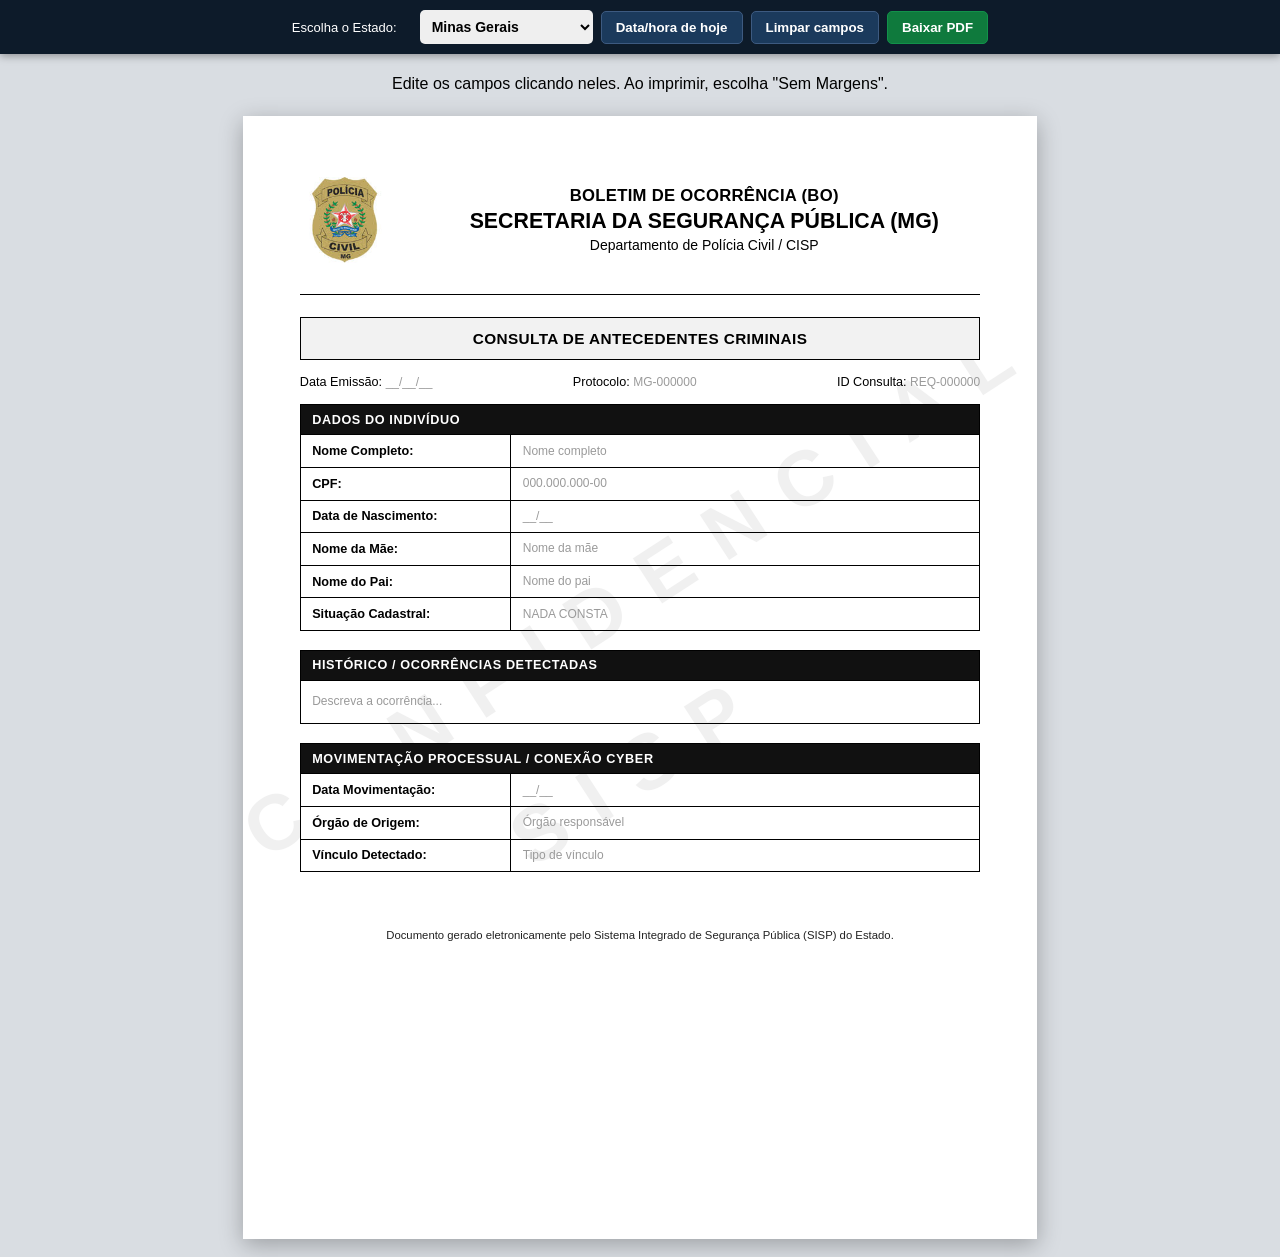
==== index.html @ 64be384a "Add new bo_estados.html file for generating BO reports" ====
<!DOCTYPE html>
<html lang="pt-BR">
<head>
<meta charset="UTF-8">
<meta name="viewport" content="width=device-width, initial-scale=1.0">
<title>Gerador de BO - Todos os Estados</title>
<style>
  /* --- ESTILOS GERAIS DA INTERFACE --- */
  * { box-sizing: border-box; }
  :root{
    --ink:#000; --line:#000; --bar:#f2f2f2;
    --mono:"Courier New", Courier, monospace;
    --sans:Arial, Helvetica, sans-serif;
  }
  body { margin:0; background:#d9dde2; font-family:var(--sans); color:var(--ink); }

  .toolbar{
    position:sticky; top:0; z-index:50;
    display:flex; flex-wrap:wrap; gap:8px; align-items:center; justify-content: center;
    padding:10px 16px; background:#0d1b2a; color:#fff; font-size:13px;
    box-shadow:0 2px 8px rgba(0,0,0,.35);
  }
  .toolbar button { cursor:pointer; border:1px solid #3d5a80; border-radius:5px; background:#1b3a5c; color:#fff; padding:8px 14px; font-weight:bold; }
  .toolbar button:hover { background:#2b5c8f; }
  .toolbar button.primario { background:#0f7a3d; border-color:#12914a; }
  
  /* SELETOR DE ESTADO */
  select#selEstado {
    padding: 8px; font-size: 14px; border-radius: 5px; border: none; font-weight: bold;
  }

  /* --- ESTILOS DA FOLHA A4 --- */
  .folha {
    position:relative; width:210mm; min-height:297mm; margin:18px auto;
    background:#fff; padding:14mm 15mm 12mm; display:flex; flex-direction:column;
    box-shadow:0 6px 22px rgba(0,0,0,.28); overflow:hidden;
  }
  .marca { position:absolute; inset:0; pointer-events:none; z-index:0;
    display:flex; flex-direction:column; justify-content:center; align-items:center;
    gap:90px; overflow:hidden; }
  .marca span { font-family:var(--sans); font-weight:bold; font-size:78px; letter-spacing:28px;
    color:#000; opacity:.055; transform:rotate(-33deg); white-space:nowrap; }

  .conteudo { position:relative; z-index:1; }

  /* CABEÇALHO DINÂMICO */
  .cabecalho { display:flex; align-items:center; gap:10mm; padding-bottom:6mm; }
  .brasao-area { flex:0 0 24mm; text-align: center; }
  .brasao-area img { width:24mm; height:27mm; object-fit:contain; display:block; margin: 0 auto;}

  .titulos { flex:1; text-align:center; line-height:1.35; }
  .titulos .l1 { font-size:12.5pt; font-weight:bold; letter-spacing:.3px; }
  .titulos .l2 { font-size:16pt; font-weight:bold; text-transform: uppercase; }
  .titulos .l3 { font-size:10.5pt; }

  hr.regua { border:0; border-top:1.6px solid #000; margin:0 0 6mm; }

  /* BLOCOS DO DOCUMENTO */
  .faixa-topo { border:1.4px solid #000; background:var(--bar); text-align:center; font-weight:bold; font-size:11.5pt; padding:3mm 4mm; letter-spacing:.4px; margin-bottom:4mm; }
  .meta { display:flex; justify-content:space-between; gap:6mm; font-size:9.5pt; margin-bottom:4mm; }
  .secao { background:#111; color:#fff; font-weight:bold; font-size:9.5pt; letter-spacing:.6px; padding:2mm 3mm; margin:0; border:1.2px solid #000; border-bottom:0; text-transform:uppercase; }
  
  table.grade { width:100%; border-collapse:collapse; margin:0 0 5mm; table-layout:fixed; }
  table.grade td { border:1.2px solid #000; padding:2.2mm 3mm; font-size:9.5pt; vertical-align:middle; }
  td.rotulo { width:31%; font-weight:bold; background:#fff; }
  td.valor { font-family:var(--mono); font-weight:bold; font-size:9.5pt; text-transform:uppercase; letter-spacing:.3px; }
  td.valor.vermelho { color:#c00000; }
  td.valor .idade { font-family:var(--sans); font-size:9pt; font-weight:bold; }

  .caixa-historico { border:1.2px solid #000; padding:3mm; font-family:var(--mono); font-size:9.5pt; line-height:1.55; text-transform:uppercase; letter-spacing:.2px; min-height:38mm; margin-bottom:5mm; text-align:justify; }

  /* CAMPOS EDITÁVEIS */
  .campo { outline:none; min-height:1.15em; cursor:text; }
  .campo:focus { background:#fffbe6; box-shadow:inset 0 -1px 0 #f0c000; }
  .campo:empty::before { content:attr(data-ph); color:#9a9a9a; font-family:var(--sans); font-weight:normal; text-transform:none; letter-spacing:0; font-size:9pt; }
  .rodape { margin-top:auto; padding-top:10mm; text-align:center; font-size:8.5pt; color:#222; }

  /* IMPRESSÃO */
  @page { size:A4; margin:0; }
  @media print {
    body { background:#fff; }
    .toolbar, .dica { display:none !important; }
    .folha { margin:0; box-shadow:none; width:210mm; min-height:297mm; page-break-after:always; }
    .campo:empty::before { content:""; }
    .campo:focus { background:transparent; box-shadow:none; }
  }
</style>
</head>
<body>

<div class="toolbar">
  <span style="margin-right:15px;">Escolha o Estado:</span>
  <select id="selEstado" onchange="mudarEstado()">
    <option value="MG">Minas Gerais</option>
    <option value="SP">São Paulo</option>
    <option value="RJ">Rio de Janeiro</option>
    <option value="RS">Rio Grande do Sul</option>
    <option value="PR">Paraná</option>
    <option value="BA">Bahia</option>
    <option value="SC">Santa Catarina</option>
    <option value="GO">Goiás</option>
    <option value="PE">Pernambuco</option>
    <option value="CE">Ceará</option>
    <option value="PA">Pará</option>
    <option value="AM">Amazonas</option>
    <option value="MT">Mato Grosso</option>
    <option value="MA">Maranhão</option>
    <option value="ES">Espírito Santo</option>
    <option value="PB">Paraíba</option>
    <option value="RN">Rio Grande do Norte</option>
    <option value="AL">Alagoas</option>
    <option value="PI">Piauí</option>
    <option value="DF">Distrito Federal</option>
    <option value="TO">Tocantins</option>
    <option value="RO">Rondônia</option>
    <option value="AC">Acre</option>
    <option value="AP">Amapá</option>
    <option value="RR">Roraima</option>
    <option value="SE">Sergipe</option>
    <option value="MS">Mato Grosso do Sul</option>
  </select>

  <button type="button" id="btnHoje">Data/hora de hoje</button>
  <button type="button" id="btnLimpar">Limpar campos</button>
  <button type="button" class="primario" onclick="window.print()">Baixar PDF</button>
</div>
<p class="dica" style="text-align:center; padding: 5px;">Edite os campos clicando neles. Ao imprimir, escolha "Sem Margens".</p>

<div class="folha" id="folha">
  <div class="marca"><span>CONFIDENCIAL</span><span>SISP</span></div>

  <div class="conteudo">
    <div class="cabecalho">
      <div class="brasao-area">
        <!-- O JS vai trocar essa imagem -->
        <img id="imgBrasao" src="" alt="Brasão">
      </div>

      <div class="titulos">
        <div class="l1">BOLETIM DE OCORRÊNCIA (BO)</div>
        <div class="l2" id="txtSecretaria">SECRETARIA DA SEGURANÇA PÚBLICA (MG)</div>
        <div class="l3">Departamento de Polícia Civil / CISP</div>
      </div>
    </div>

    <hr class="regua">

    <div class="faixa-topo">CONSULTA DE ANTECEDENTES CRIMINAIS</div>

    <div class="meta">
      <span>Data Emissão: <span class="campo" contenteditable="true" data-ph="__/__/__" id="dataEmissao"></span></span>
      <span>Protocolo: <span class="campo" contenteditable="true" data-ph="MG-000000"></span></span>
      <span>ID Consulta: <span class="campo" contenteditable="true" data-ph="REQ-000000"></span></span>
    </div>

    <div class="secao">Dados do Indivíduo</div>
    <table class="grade">
      <tr>
        <td class="rotulo">Nome Completo:</td>
        <td class="valor campo" contenteditable="true" data-ph="Nome completo"></td>
      </tr>
      <tr>
        <td class="rotulo">CPF:</td>
        <td class="valor campo" contenteditable="true" data-ph="000.000.000-00"></td>
      </tr>
      <tr>
        <td class="rotulo">Data de Nascimento:</td>
        <td class="valor campo" contenteditable="true" data-ph="__/__" id="nascimento"></td>
      </tr>
      <tr>
        <td class="rotulo">Nome da Mãe:</td>
        <td class="valor campo" contenteditable="true" data-ph="Nome da mãe"></td>
      </tr>
      <tr>
        <td class="rotulo">Nome do Pai:</td>
        <td class="valor campo" contenteditable="true" data-ph="Nome do pai"></td>
      </tr>
      <tr>
        <td class="rotulo">Situação Cadastral:</td>
        <td class="valor vermelho campo" contenteditable="true" data-ph="NADA CONSTA"></td>
      </tr>
    </table>

    <div class="secao">Histórico / Ocorrências Detectadas</div>
    <div class="caixa-historico campo" contenteditable="true" data-ph="Descreva a ocorrência..."></div>

    <div class="secao">Movimentação Processual / Conexão Cyber</div>
    <table class="grade">
      <tr>
        <td class="rotulo">Data Movimentação:</td>
        <td class="valor campo" contenteditable="true" data-ph="__/__"></td>
      </tr>
      <tr>
        <td class="rotulo">Órgão de Origem:</td>
        <td class="valor campo" contenteditable="true" data-ph="Órgão responsável"></td>
      </tr>
      <tr>
        <td class="rotulo">Vínculo Detectado:</td>
        <td class="valor campo" contenteditable="true" data-ph="Tipo de vínculo"></td>
      </tr>
    </table>

    <div class="rodape">
      Documento gerado eletronicamente pelo Sistema Integrado de Segurança Pública (SISP) do Estado.
    </div>
  </div>
</div>

<script>
  // BANCO DE DADOS DOS ESTADOS
  const estados = {
    "AC": { nome: "Acre", url: "assets/acre.jpg" },
    "AL": { nome: "Alagoas", url: "assets/al.jpg" },
    "AM": { nome: "Amazonas", url: "assets/amazonas.jpg" },
    "AP": { nome: "Amapá", url: "assets/amapa.jpg" },
    "BA": { nome: "Bahia", url: "assets/bahia.jpg" },
    "CE": { nome: "Ceará", url: "assets/ceara.jpg" },
    "DF": { nome: "Distrito Federal", url: "assets/df.png" },
    "ES": { nome: "Espírito Santo", url: "assets/es.jpg" },
    "GO": { nome: "Goiás", url: "assets/go.png" },
    "MA": { nome: "Maranhão", url: "assets/ma.jpg" },
    "MG": { nome: "Minas Gerais", url: "assets/brasao.jpg" },
    "MS": { nome: "Mato Grosso do Sul", url: "assets/ms.jpg" },
    "MT": { nome: "Mato Grosso", url: "assets/mt.jpg" },
    "PA": { nome: "Pará", url: "assets/pa.jpg" },
    "PB": { nome: "Paraíba", url: "assets/pb.jpg" },
    "PE": { nome: "Pernambuco", url: "assets/pe.jpg" },
    "PI": { nome: "Piauí", url: "assets/pi.png" },
    "PR": { nome: "Paraná", url: "assets/pr.jpg" },
    "RJ": { nome: "Rio de Janeiro", url: "assets/rj.jpg" },
    "RN": { nome: "Rio Grande do Norte", url: "assets/rn.jpg" },
    "RO": { nome: "Rondônia", url: "assets/ro.jpg" },
    "RR": { nome: "Roraima", url: "assets/rr.jpg" },
    "RS": { nome: "Rio Grande do Sul", url: "assets/rs.jpg" },
    "SC": { nome: "Santa Catarina", url: "assets/sc.jpg" },
    "SE": { nome: "Sergipe", url: "assets/se.jpg" },
    "SP": { nome: "São Paulo", url: "assets/sp.png" },
    "TO": { nome: "Tocantins", url: "assets/to.jpg" }
  };

  function mudarEstado() {
    const sigla = document.getElementById('selEstado').value;
    const dados = estados[sigla];
    
    if(dados) {
      document.getElementById('imgBrasao').src = dados.url;
      document.getElementById('txtSecretaria').innerText = `SECRETARIA DA SEGURANÇA PÚBLICA (${sigla})`;
    }
  }

  // Inicializa com MG
  mudarEstado();

  // Lógica de Data/Hora e Idade (igual ao original)
  const nasc = document.getElementById('nascimento');
  nasc.addEventListener('input', () => {
    const txt = nasc.innerText.trim();
    const m = txt.match(/^(\d{2})\/(\d{2})\/(\d{4})/);
    nasc.innerHTML = txt.replace(/<br>/g, '');
    if (!m) return;
    const d = +m[1], mes = +m[2], a = +m[3];
    const hoje = new Date();
    let idade = hoje.getFullYear() - a;
    if (hoje.getMonth() + 1 < mes || (hoje.getMonth() + 1 === mes && hoje.getDate() < d)) idade--;
    if (idade >= 0 && idade < 130) {
      const base = txt.slice(0, 10);
      nasc.innerHTML = base + ' &nbsp;<span class="idade">(' + idade + ' ANOS)</span>';
      const r = document.createRange(); r.selectNodeContents(nasc); r.collapse(false);
      const s = window.getSelection(); s.removeAllRanges(); s.addRange(r);
    }
  });

  document.getElementById('btnHoje').addEventListener('click', () => {
    const n = new Date();
    const p = v => String(v).padStart(2, '0');
    document.getElementById('dataEmissao').textContent =
      `${p(n.getDate())}/${p(n.getMonth() + 1)}/${n.getFullYear()} às ${p(n.getHours())}:${p(n.getMinutes())}`;
  });

  document.getElementById('btnLimpar').addEventListener('click', () => {
    if (!confirm('Apagar todos os campos preenchidos?')) return;
    document.querySelectorAll('.campo').forEach(c => c.innerHTML = '');
  });
</script>
</body>
</html>
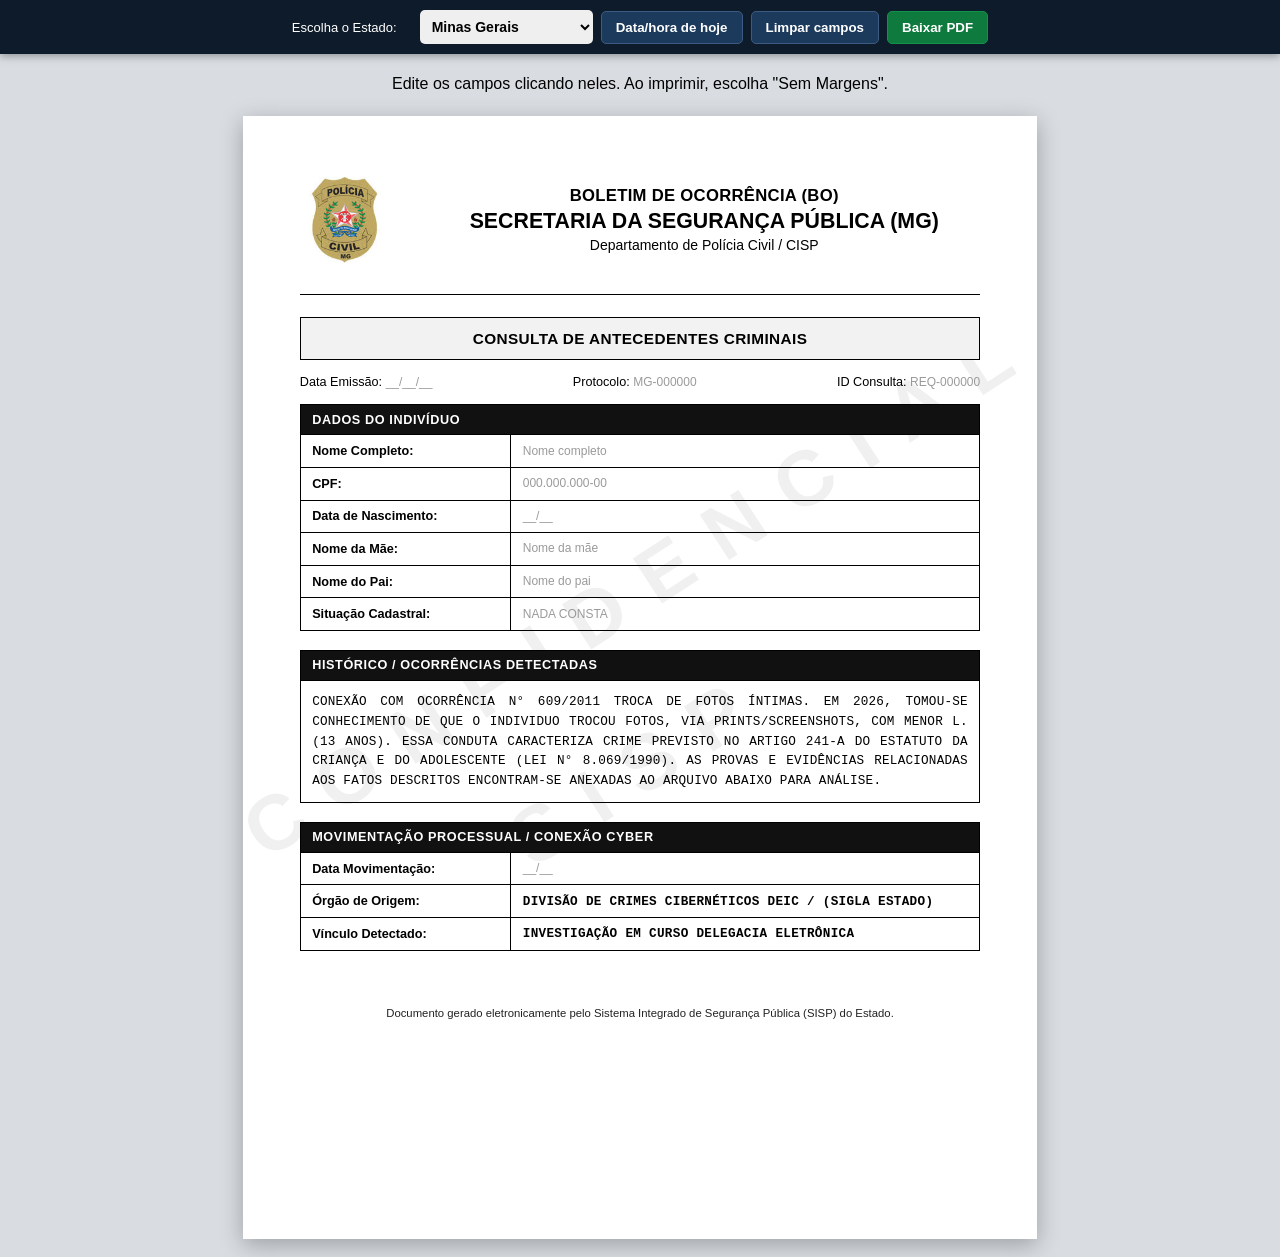
==== commit c6c7ead2: "Refactor HTML structure and CSS styles for BO report generation" ====
--- a/index.html
+++ b/index.html
@@ -1,286 +1,523 @@
 <!DOCTYPE html>
 <html lang="pt-BR">
+
 <head>
-<meta charset="UTF-8">
-<meta name="viewport" content="width=device-width, initial-scale=1.0">
-<title>Gerador de BO - Todos os Estados</title>
-<style>
-  /* --- ESTILOS GERAIS DA INTERFACE --- */
-  * { box-sizing: border-box; }
-  :root{
-    --ink:#000; --line:#000; --bar:#f2f2f2;
-    --mono:"Courier New", Courier, monospace;
-    --sans:Arial, Helvetica, sans-serif;
-  }
-  body { margin:0; background:#d9dde2; font-family:var(--sans); color:var(--ink); }
-
-  .toolbar{
-    position:sticky; top:0; z-index:50;
-    display:flex; flex-wrap:wrap; gap:8px; align-items:center; justify-content: center;
-    padding:10px 16px; background:#0d1b2a; color:#fff; font-size:13px;
-    box-shadow:0 2px 8px rgba(0,0,0,.35);
-  }
-  .toolbar button { cursor:pointer; border:1px solid #3d5a80; border-radius:5px; background:#1b3a5c; color:#fff; padding:8px 14px; font-weight:bold; }
-  .toolbar button:hover { background:#2b5c8f; }
-  .toolbar button.primario { background:#0f7a3d; border-color:#12914a; }
-  
-  /* SELETOR DE ESTADO */
-  select#selEstado {
-    padding: 8px; font-size: 14px; border-radius: 5px; border: none; font-weight: bold;
-  }
-
-  /* --- ESTILOS DA FOLHA A4 --- */
-  .folha {
-    position:relative; width:210mm; min-height:297mm; margin:18px auto;
-    background:#fff; padding:14mm 15mm 12mm; display:flex; flex-direction:column;
-    box-shadow:0 6px 22px rgba(0,0,0,.28); overflow:hidden;
-  }
-  .marca { position:absolute; inset:0; pointer-events:none; z-index:0;
-    display:flex; flex-direction:column; justify-content:center; align-items:center;
-    gap:90px; overflow:hidden; }
-  .marca span { font-family:var(--sans); font-weight:bold; font-size:78px; letter-spacing:28px;
-    color:#000; opacity:.055; transform:rotate(-33deg); white-space:nowrap; }
-
-  .conteudo { position:relative; z-index:1; }
-
-  /* CABEÇALHO DINÂMICO */
-  .cabecalho { display:flex; align-items:center; gap:10mm; padding-bottom:6mm; }
-  .brasao-area { flex:0 0 24mm; text-align: center; }
-  .brasao-area img { width:24mm; height:27mm; object-fit:contain; display:block; margin: 0 auto;}
-
-  .titulos { flex:1; text-align:center; line-height:1.35; }
-  .titulos .l1 { font-size:12.5pt; font-weight:bold; letter-spacing:.3px; }
-  .titulos .l2 { font-size:16pt; font-weight:bold; text-transform: uppercase; }
-  .titulos .l3 { font-size:10.5pt; }
-
-  hr.regua { border:0; border-top:1.6px solid #000; margin:0 0 6mm; }
-
-  /* BLOCOS DO DOCUMENTO */
-  .faixa-topo { border:1.4px solid #000; background:var(--bar); text-align:center; font-weight:bold; font-size:11.5pt; padding:3mm 4mm; letter-spacing:.4px; margin-bottom:4mm; }
-  .meta { display:flex; justify-content:space-between; gap:6mm; font-size:9.5pt; margin-bottom:4mm; }
-  .secao { background:#111; color:#fff; font-weight:bold; font-size:9.5pt; letter-spacing:.6px; padding:2mm 3mm; margin:0; border:1.2px solid #000; border-bottom:0; text-transform:uppercase; }
-  
-  table.grade { width:100%; border-collapse:collapse; margin:0 0 5mm; table-layout:fixed; }
-  table.grade td { border:1.2px solid #000; padding:2.2mm 3mm; font-size:9.5pt; vertical-align:middle; }
-  td.rotulo { width:31%; font-weight:bold; background:#fff; }
-  td.valor { font-family:var(--mono); font-weight:bold; font-size:9.5pt; text-transform:uppercase; letter-spacing:.3px; }
-  td.valor.vermelho { color:#c00000; }
-  td.valor .idade { font-family:var(--sans); font-size:9pt; font-weight:bold; }
-
-  .caixa-historico { border:1.2px solid #000; padding:3mm; font-family:var(--mono); font-size:9.5pt; line-height:1.55; text-transform:uppercase; letter-spacing:.2px; min-height:38mm; margin-bottom:5mm; text-align:justify; }
-
-  /* CAMPOS EDITÁVEIS */
-  .campo { outline:none; min-height:1.15em; cursor:text; }
-  .campo:focus { background:#fffbe6; box-shadow:inset 0 -1px 0 #f0c000; }
-  .campo:empty::before { content:attr(data-ph); color:#9a9a9a; font-family:var(--sans); font-weight:normal; text-transform:none; letter-spacing:0; font-size:9pt; }
-  .rodape { margin-top:auto; padding-top:10mm; text-align:center; font-size:8.5pt; color:#222; }
-
-  /* IMPRESSÃO */
-  @page { size:A4; margin:0; }
-  @media print {
-    body { background:#fff; }
-    .toolbar, .dica { display:none !important; }
-    .folha { margin:0; box-shadow:none; width:210mm; min-height:297mm; page-break-after:always; }
-    .campo:empty::before { content:""; }
-    .campo:focus { background:transparent; box-shadow:none; }
-  }
-</style>
+  <meta charset="UTF-8">
+  <meta name="viewport" content="width=device-width, initial-scale=1.0">
+  <title>Gerador de BO - Todos os Estados</title>
+  <style>
+    /* --- ESTILOS GERAIS DA INTERFACE --- */
+    * {
+      box-sizing: border-box;
+    }
+
+    :root {
+      --ink: #000;
+      --line: #000;
+      --bar: #f2f2f2;
+      --mono: "Courier New", Courier, monospace;
+      --sans: Arial, Helvetica, sans-serif;
+    }
+
+    body {
+      margin: 0;
+      background: #d9dde2;
+      font-family: var(--sans);
+      color: var(--ink);
+    }
+
+    .toolbar {
+      position: sticky;
+      top: 0;
+      z-index: 50;
+      display: flex;
+      flex-wrap: wrap;
+      gap: 8px;
+      align-items: center;
+      justify-content: center;
+      padding: 10px 16px;
+      background: #0d1b2a;
+      color: #fff;
+      font-size: 13px;
+      box-shadow: 0 2px 8px rgba(0, 0, 0, .35);
+    }
+
+    .toolbar button {
+      cursor: pointer;
+      border: 1px solid #3d5a80;
+      border-radius: 5px;
+      background: #1b3a5c;
+      color: #fff;
+      padding: 8px 14px;
+      font-weight: bold;
+    }
+
+    .toolbar button:hover {
+      background: #2b5c8f;
+    }
+
+    .toolbar button.primario {
+      background: #0f7a3d;
+      border-color: #12914a;
+    }
+
+    /* SELETOR DE ESTADO */
+    select#selEstado {
+      padding: 8px;
+      font-size: 14px;
+      border-radius: 5px;
+      border: none;
+      font-weight: bold;
+    }
+
+    /* --- ESTILOS DA FOLHA A4 --- */
+    .folha {
+      position: relative;
+      width: 210mm;
+      min-height: 297mm;
+      margin: 18px auto;
+      background: #fff;
+      padding: 14mm 15mm 12mm;
+      display: flex;
+      flex-direction: column;
+      box-shadow: 0 6px 22px rgba(0, 0, 0, .28);
+      overflow: hidden;
+    }
+
+    .marca {
+      position: absolute;
+      inset: 0;
+      pointer-events: none;
+      z-index: 0;
+      display: flex;
+      flex-direction: column;
+      justify-content: center;
+      align-items: center;
+      gap: 90px;
+      overflow: hidden;
+    }
+
+    .marca span {
+      font-family: var(--sans);
+      font-weight: bold;
+      font-size: 78px;
+      letter-spacing: 28px;
+      color: #000;
+      opacity: .055;
+      transform: rotate(-33deg);
+      white-space: nowrap;
+    }
+
+    .conteudo {
+      position: relative;
+      z-index: 1;
+    }
+
+    /* CABEÇALHO DINÂMICO */
+    .cabecalho {
+      display: flex;
+      align-items: center;
+      gap: 10mm;
+      padding-bottom: 6mm;
+    }
+
+    .brasao-area {
+      flex: 0 0 24mm;
+      text-align: center;
+    }
+
+    .brasao-area img {
+      width: 24mm;
+      height: 27mm;
+      object-fit: contain;
+      display: block;
+      margin: 0 auto;
+    }
+
+    .titulos {
+      flex: 1;
+      text-align: center;
+      line-height: 1.35;
+    }
+
+    .titulos .l1 {
+      font-size: 12.5pt;
+      font-weight: bold;
+      letter-spacing: .3px;
+    }
+
+    .titulos .l2 {
+      font-size: 16pt;
+      font-weight: bold;
+      text-transform: uppercase;
+    }
+
+    .titulos .l3 {
+      font-size: 10.5pt;
+    }
+
+    hr.regua {
+      border: 0;
+      border-top: 1.6px solid #000;
+      margin: 0 0 6mm;
+    }
+
+    /* BLOCOS DO DOCUMENTO */
+    .faixa-topo {
+      border: 1.4px solid #000;
+      background: var(--bar);
+      text-align: center;
+      font-weight: bold;
+      font-size: 11.5pt;
+      padding: 3mm 4mm;
+      letter-spacing: .4px;
+      margin-bottom: 4mm;
+    }
+
+    .meta {
+      display: flex;
+      justify-content: space-between;
+      gap: 6mm;
+      font-size: 9.5pt;
+      margin-bottom: 4mm;
+    }
+
+    .secao {
+      background: #111;
+      color: #fff;
+      font-weight: bold;
+      font-size: 9.5pt;
+      letter-spacing: .6px;
+      padding: 2mm 3mm;
+      margin: 0;
+      border: 1.2px solid #000;
+      border-bottom: 0;
+      text-transform: uppercase;
+    }
+
+    table.grade {
+      width: 100%;
+      border-collapse: collapse;
+      margin: 0 0 5mm;
+      table-layout: fixed;
+    }
+
+    table.grade td {
+      border: 1.2px solid #000;
+      padding: 2.2mm 3mm;
+      font-size: 9.5pt;
+      vertical-align: middle;
+    }
+
+    td.rotulo {
+      width: 31%;
+      font-weight: bold;
+      background: #fff;
+    }
+
+    td.valor {
+      font-family: var(--mono);
+      font-weight: bold;
+      font-size: 9.5pt;
+      text-transform: uppercase;
+      letter-spacing: .3px;
+    }
+
+    td.valor.vermelho {
+      color: #c00000;
+    }
+
+    td.valor .idade {
+      font-family: var(--sans);
+      font-size: 9pt;
+      font-weight: bold;
+    }
+
+    .caixa-historico {
+      border: 1.2px solid #000;
+      padding: 3mm;
+      font-family: var(--mono);
+      font-size: 9.5pt;
+      line-height: 1.55;
+      text-transform: uppercase;
+      letter-spacing: .2px;
+      min-height: 38mm;
+      margin-bottom: 5mm;
+      text-align: justify;
+    }
+
+    /* CAMPOS EDITÁVEIS */
+    .campo {
+      outline: none;
+      min-height: 1.15em;
+      cursor: text;
+    }
+
+    .campo:focus {
+      background: #fffbe6;
+      box-shadow: inset 0 -1px 0 #f0c000;
+    }
+
+    .campo:empty::before {
+      content: attr(data-ph);
+      color: #9a9a9a;
+      font-family: var(--sans);
+      font-weight: normal;
+      text-transform: none;
+      letter-spacing: 0;
+      font-size: 9pt;
+    }
+
+    .rodape {
+      margin-top: auto;
+      padding-top: 10mm;
+      text-align: center;
+      font-size: 8.5pt;
+      color: #222;
+    }
+
+    /* IMPRESSÃO */
+    @page {
+      size: A4;
+      margin: 0;
+    }
+
+    @media print {
+      body {
+        background: #fff;
+      }
+
+      .toolbar,
+      .dica {
+        display: none !important;
+      }
+
+      .folha {
+        margin: 0;
+        box-shadow: none;
+        width: 210mm;
+        min-height: 297mm;
+        page-break-after: always;
+      }
+
+      .campo:empty::before {
+        content: "";
+      }
+
+      .campo:focus {
+        background: transparent;
+        box-shadow: none;
+      }
+    }
+  </style>
 </head>
+
 <body>
 
-<div class="toolbar">
-  <span style="margin-right:15px;">Escolha o Estado:</span>
-  <select id="selEstado" onchange="mudarEstado()">
-    <option value="MG">Minas Gerais</option>
-    <option value="SP">São Paulo</option>
-    <option value="RJ">Rio de Janeiro</option>
-    <option value="RS">Rio Grande do Sul</option>
-    <option value="PR">Paraná</option>
-    <option value="BA">Bahia</option>
-    <option value="SC">Santa Catarina</option>
-    <option value="GO">Goiás</option>
-    <option value="PE">Pernambuco</option>
-    <option value="CE">Ceará</option>
-    <option value="PA">Pará</option>
-    <option value="AM">Amazonas</option>
-    <option value="MT">Mato Grosso</option>
-    <option value="MA">Maranhão</option>
-    <option value="ES">Espírito Santo</option>
-    <option value="PB">Paraíba</option>
-    <option value="RN">Rio Grande do Norte</option>
-    <option value="AL">Alagoas</option>
-    <option value="PI">Piauí</option>
-    <option value="DF">Distrito Federal</option>
-    <option value="TO">Tocantins</option>
-    <option value="RO">Rondônia</option>
-    <option value="AC">Acre</option>
-    <option value="AP">Amapá</option>
-    <option value="RR">Roraima</option>
-    <option value="SE">Sergipe</option>
-    <option value="MS">Mato Grosso do Sul</option>
-  </select>
-
-  <button type="button" id="btnHoje">Data/hora de hoje</button>
-  <button type="button" id="btnLimpar">Limpar campos</button>
-  <button type="button" class="primario" onclick="window.print()">Baixar PDF</button>
-</div>
-<p class="dica" style="text-align:center; padding: 5px;">Edite os campos clicando neles. Ao imprimir, escolha "Sem Margens".</p>
-
-<div class="folha" id="folha">
-  <div class="marca"><span>CONFIDENCIAL</span><span>SISP</span></div>
-
-  <div class="conteudo">
-    <div class="cabecalho">
-      <div class="brasao-area">
-        <!-- O JS vai trocar essa imagem -->
-        <img id="imgBrasao" src="" alt="Brasão">
+  <div class="toolbar">
+    <span style="margin-right:15px;">Escolha o Estado:</span>
+    <select id="selEstado" onchange="mudarEstado()">
+      <option value="MG">Minas Gerais</option>
+      <option value="SP">São Paulo</option>
+      <option value="RJ">Rio de Janeiro</option>
+      <option value="RS">Rio Grande do Sul</option>
+      <option value="PR">Paraná</option>
+      <option value="BA">Bahia</option>
+      <option value="SC">Santa Catarina</option>
+      <option value="GO">Goiás</option>
+      <option value="PE">Pernambuco</option>
+      <option value="CE">Ceará</option>
+      <option value="PA">Pará</option>
+      <option value="AM">Amazonas</option>
+      <option value="MT">Mato Grosso</option>
+      <option value="MA">Maranhão</option>
+      <option value="ES">Espírito Santo</option>
+      <option value="PB">Paraíba</option>
+      <option value="RN">Rio Grande do Norte</option>
+      <option value="AL">Alagoas</option>
+      <option value="PI">Piauí</option>
+      <option value="DF">Distrito Federal</option>
+      <option value="TO">Tocantins</option>
+      <option value="RO">Rondônia</option>
+      <option value="AC">Acre</option>
+      <option value="AP">Amapá</option>
+      <option value="RR">Roraima</option>
+      <option value="SE">Sergipe</option>
+      <option value="MS">Mato Grosso do Sul</option>
+    </select>
+
+    <button type="button" id="btnHoje">Data/hora de hoje</button>
+    <button type="button" id="btnLimpar">Limpar campos</button>
+    <button type="button" class="primario" onclick="window.print()">Baixar PDF</button>
+  </div>
+  <p class="dica" style="text-align:center; padding: 5px;">Edite os campos clicando neles. Ao imprimir, escolha "Sem
+    Margens".</p>
+
+  <div class="folha" id="folha">
+    <div class="marca"><span>CONFIDENCIAL</span><span>SISP</span></div>
+
+    <div class="conteudo">
+      <div class="cabecalho">
+        <div class="brasao-area">
+          <!-- O JS vai trocar essa imagem -->
+          <img id="imgBrasao" src="" alt="Brasão">
+        </div>
+
+        <div class="titulos">
+          <div class="l1">BOLETIM DE OCORRÊNCIA (BO)</div>
+          <div class="l2" id="txtSecretaria">SECRETARIA DA SEGURANÇA PÚBLICA (MG)</div>
+          <div class="l3">Departamento de Polícia Civil / CISP</div>
+        </div>
       </div>
 
-      <div class="titulos">
-        <div class="l1">BOLETIM DE OCORRÊNCIA (BO)</div>
-        <div class="l2" id="txtSecretaria">SECRETARIA DA SEGURANÇA PÚBLICA (MG)</div>
-        <div class="l3">Departamento de Polícia Civil / CISP</div>
+      <hr class="regua">
+
+      <div class="faixa-topo">CONSULTA DE ANTECEDENTES CRIMINAIS</div>
+
+      <div class="meta">
+        <span>Data Emissão: <span class="campo" contenteditable="true" data-ph="__/__/__"
+            id="dataEmissao"></span></span>
+        <span>Protocolo: <span class="campo" contenteditable="true" data-ph="MG-000000"></span></span>
+        <span>ID Consulta: <span class="campo" contenteditable="true" data-ph="REQ-000000"></span></span>
+      </div>
+
+      <div class="secao">Dados do Indivíduo</div>
+      <table class="grade">
+        <tr>
+          <td class="rotulo">Nome Completo:</td>
+          <td class="valor campo" contenteditable="true" data-ph="Nome completo"></td>
+        </tr>
+        <tr>
+          <td class="rotulo">CPF:</td>
+          <td class="valor campo" contenteditable="true" data-ph="000.000.000-00"></td>
+        </tr>
+        <tr>
+          <td class="rotulo">Data de Nascimento:</td>
+          <td class="valor campo" contenteditable="true" data-ph="__/__" id="nascimento"></td>
+        </tr>
+        <tr>
+          <td class="rotulo">Nome da Mãe:</td>
+          <td class="valor campo" contenteditable="true" data-ph="Nome da mãe"></td>
+        </tr>
+        <tr>
+          <td class="rotulo">Nome do Pai:</td>
+          <td class="valor campo" contenteditable="true" data-ph="Nome do pai"></td>
+        </tr>
+        <tr>
+          <td class="rotulo">Situação Cadastral:</td>
+          <td class="valor vermelho campo" contenteditable="true" data-ph="NADA CONSTA"></td>
+        </tr>
+      </table>
+
+      <div class="secao">Histórico / Ocorrências Detectadas</div>
+      <div class="caixa-historico campo" contenteditable="true" data-ph="Descreva a ocorrência...">CONEXÃO COM
+        OCORRÊNCIA N° 609/2011 TROCA DE FOTOS ÍNTIMAS. Em 2026, tomou-se conhecimento de que
+        o individuo trocou fotos, via prints/screenshots, com menor L. (13 anos). Essa conduta caracteriza
+        crime previsto no artigo 241-A do Estatuto da Criança e do Adolescente (Lei n° 8.069/1990). As
+        provas e evidências relacionadas aos fatos descritos encontram-se anexadas ao arquivo abaixo para
+        análise.</div>
+
+      <div class="secao">Movimentação Processual / Conexão Cyber</div>
+      <table class="grade">
+        <tr>
+          <td class="rotulo">Data Movimentação:</td>
+          <td class="valor campo" contenteditable="true" data-ph="__/__"></td>
+        </tr>
+        <tr>
+          <td class="rotulo">Órgão de Origem:</td>
+          <td class="valor campo" contenteditable="true" data-ph="Órgão responsável">DIVISÃO DE CRIMES CIBERNÉTICOS DEIC
+            / (SIGLA ESTADO)
+          </td>
+        </tr>
+        <tr>
+          <td class="rotulo">Vínculo Detectado:</td>
+          <td class="valor campo" contenteditable="true" data-ph="Tipo de vínculo">INVESTIGAÇÃO EM CURSO DELEGACIA
+            ELETRÔNICA</td>
+        </tr>
+      </table>
+
+      <div class="rodape">
+        Documento gerado eletronicamente pelo Sistema Integrado de Segurança Pública (SISP) do Estado.
       </div>
     </div>
-
-    <hr class="regua">
-
-    <div class="faixa-topo">CONSULTA DE ANTECEDENTES CRIMINAIS</div>
-
-    <div class="meta">
-      <span>Data Emissão: <span class="campo" contenteditable="true" data-ph="__/__/__" id="dataEmissao"></span></span>
-      <span>Protocolo: <span class="campo" contenteditable="true" data-ph="MG-000000"></span></span>
-      <span>ID Consulta: <span class="campo" contenteditable="true" data-ph="REQ-000000"></span></span>
-    </div>
-
-    <div class="secao">Dados do Indivíduo</div>
-    <table class="grade">
-      <tr>
-        <td class="rotulo">Nome Completo:</td>
-        <td class="valor campo" contenteditable="true" data-ph="Nome completo"></td>
-      </tr>
-      <tr>
-        <td class="rotulo">CPF:</td>
-        <td class="valor campo" contenteditable="true" data-ph="000.000.000-00"></td>
-      </tr>
-      <tr>
-        <td class="rotulo">Data de Nascimento:</td>
-        <td class="valor campo" contenteditable="true" data-ph="__/__" id="nascimento"></td>
-      </tr>
-      <tr>
-        <td class="rotulo">Nome da Mãe:</td>
-        <td class="valor campo" contenteditable="true" data-ph="Nome da mãe"></td>
-      </tr>
-      <tr>
-        <td class="rotulo">Nome do Pai:</td>
-        <td class="valor campo" contenteditable="true" data-ph="Nome do pai"></td>
-      </tr>
-      <tr>
-        <td class="rotulo">Situação Cadastral:</td>
-        <td class="valor vermelho campo" contenteditable="true" data-ph="NADA CONSTA"></td>
-      </tr>
-    </table>
-
-    <div class="secao">Histórico / Ocorrências Detectadas</div>
-    <div class="caixa-historico campo" contenteditable="true" data-ph="Descreva a ocorrência..."></div>
-
-    <div class="secao">Movimentação Processual / Conexão Cyber</div>
-    <table class="grade">
-      <tr>
-        <td class="rotulo">Data Movimentação:</td>
-        <td class="valor campo" contenteditable="true" data-ph="__/__"></td>
-      </tr>
-      <tr>
-        <td class="rotulo">Órgão de Origem:</td>
-        <td class="valor campo" contenteditable="true" data-ph="Órgão responsável"></td>
-      </tr>
-      <tr>
-        <td class="rotulo">Vínculo Detectado:</td>
-        <td class="valor campo" contenteditable="true" data-ph="Tipo de vínculo"></td>
-      </tr>
-    </table>
-
-    <div class="rodape">
-      Documento gerado eletronicamente pelo Sistema Integrado de Segurança Pública (SISP) do Estado.
-    </div>
   </div>
-</div>
-
-<script>
-  // BANCO DE DADOS DOS ESTADOS
-  const estados = {
-    "AC": { nome: "Acre", url: "assets/acre.jpg" },
-    "AL": { nome: "Alagoas", url: "assets/al.jpg" },
-    "AM": { nome: "Amazonas", url: "assets/amazonas.jpg" },
-    "AP": { nome: "Amapá", url: "assets/amapa.jpg" },
-    "BA": { nome: "Bahia", url: "assets/bahia.jpg" },
-    "CE": { nome: "Ceará", url: "assets/ceara.jpg" },
-    "DF": { nome: "Distrito Federal", url: "assets/df.png" },
-    "ES": { nome: "Espírito Santo", url: "assets/es.jpg" },
-    "GO": { nome: "Goiás", url: "assets/go.png" },
-    "MA": { nome: "Maranhão", url: "assets/ma.jpg" },
-    "MG": { nome: "Minas Gerais", url: "assets/brasao.jpg" },
-    "MS": { nome: "Mato Grosso do Sul", url: "assets/ms.jpg" },
-    "MT": { nome: "Mato Grosso", url: "assets/mt.jpg" },
-    "PA": { nome: "Pará", url: "assets/pa.jpg" },
-    "PB": { nome: "Paraíba", url: "assets/pb.jpg" },
-    "PE": { nome: "Pernambuco", url: "assets/pe.jpg" },
-    "PI": { nome: "Piauí", url: "assets/pi.png" },
-    "PR": { nome: "Paraná", url: "assets/pr.jpg" },
-    "RJ": { nome: "Rio de Janeiro", url: "assets/rj.jpg" },
-    "RN": { nome: "Rio Grande do Norte", url: "assets/rn.jpg" },
-    "RO": { nome: "Rondônia", url: "assets/ro.jpg" },
-    "RR": { nome: "Roraima", url: "assets/rr.jpg" },
-    "RS": { nome: "Rio Grande do Sul", url: "assets/rs.jpg" },
-    "SC": { nome: "Santa Catarina", url: "assets/sc.jpg" },
-    "SE": { nome: "Sergipe", url: "assets/se.jpg" },
-    "SP": { nome: "São Paulo", url: "assets/sp.png" },
-    "TO": { nome: "Tocantins", url: "assets/to.jpg" }
-  };
-
-  function mudarEstado() {
-    const sigla = document.getElementById('selEstado').value;
-    const dados = estados[sigla];
-    
-    if(dados) {
-      document.getElementById('imgBrasao').src = dados.url;
-      document.getElementById('txtSecretaria').innerText = `SECRETARIA DA SEGURANÇA PÚBLICA (${sigla})`;
-    }
-  }
-
-  // Inicializa com MG
-  mudarEstado();
-
-  // Lógica de Data/Hora e Idade (igual ao original)
-  const nasc = document.getElementById('nascimento');
-  nasc.addEventListener('input', () => {
-    const txt = nasc.innerText.trim();
-    const m = txt.match(/^(\d{2})\/(\d{2})\/(\d{4})/);
-    nasc.innerHTML = txt.replace(/<br>/g, '');
-    if (!m) return;
-    const d = +m[1], mes = +m[2], a = +m[3];
-    const hoje = new Date();
-    let idade = hoje.getFullYear() - a;
-    if (hoje.getMonth() + 1 < mes || (hoje.getMonth() + 1 === mes && hoje.getDate() < d)) idade--;
-    if (idade >= 0 && idade < 130) {
-      const base = txt.slice(0, 10);
-      nasc.innerHTML = base + ' &nbsp;<span class="idade">(' + idade + ' ANOS)</span>';
-      const r = document.createRange(); r.selectNodeContents(nasc); r.collapse(false);
-      const s = window.getSelection(); s.removeAllRanges(); s.addRange(r);
-    }
-  });
-
-  document.getElementById('btnHoje').addEventListener('click', () => {
-    const n = new Date();
-    const p = v => String(v).padStart(2, '0');
-    document.getElementById('dataEmissao').textContent =
-      `${p(n.getDate())}/${p(n.getMonth() + 1)}/${n.getFullYear()} às ${p(n.getHours())}:${p(n.getMinutes())}`;
-  });
-
-  document.getElementById('btnLimpar').addEventListener('click', () => {
-    if (!confirm('Apagar todos os campos preenchidos?')) return;
-    document.querySelectorAll('.campo').forEach(c => c.innerHTML = '');
-  });
-</script>
+
+  <script>
+    // BANCO DE DADOS DOS ESTADOS
+    const estados = {
+      "AC": { nome: "Acre", url: "assets/acre.jpg" },
+      "AL": { nome: "Alagoas", url: "assets/al.jpg" },
+      "AM": { nome: "Amazonas", url: "assets/amazonas.jpg" },
+      "AP": { nome: "Amapá", url: "assets/amapa.jpg" },
+      "BA": { nome: "Bahia", url: "assets/bahia.jpg" },
+      "CE": { nome: "Ceará", url: "assets/ceara.jpg" },
+      "DF": { nome: "Distrito Federal", url: "assets/df.png" },
+      "ES": { nome: "Espírito Santo", url: "assets/es.jpg" },
+      "GO": { nome: "Goiás", url: "assets/go.png" },
+      "MA": { nome: "Maranhão", url: "assets/ma.jpg" },
+      "MG": { nome: "Minas Gerais", url: "assets/brasao.jpg" },
+      "MS": { nome: "Mato Grosso do Sul", url: "assets/ms.jpg" },
+      "MT": { nome: "Mato Grosso", url: "assets/mt.jpg" },
+      "PA": { nome: "Pará", url: "assets/pa.jpg" },
+      "PB": { nome: "Paraíba", url: "assets/pb.jpg" },
+      "PE": { nome: "Pernambuco", url: "assets/pe.jpg" },
+      "PI": { nome: "Piauí", url: "assets/pi.png" },
+      "PR": { nome: "Paraná", url: "assets/pr.jpg" },
+      "RJ": { nome: "Rio de Janeiro", url: "assets/rj.jpg" },
+      "RN": { nome: "Rio Grande do Norte", url: "assets/rn.jpg" },
+      "RO": { nome: "Rondônia", url: "assets/ro.jpg" },
+      "RR": { nome: "Roraima", url: "assets/rr.jpg" },
+      "RS": { nome: "Rio Grande do Sul", url: "assets/rs.jpg" },
+      "SC": { nome: "Santa Catarina", url: "assets/sc.jpg" },
+      "SE": { nome: "Sergipe", url: "assets/se.jpg" },
+      "SP": { nome: "São Paulo", url: "assets/sp.png" },
+      "TO": { nome: "Tocantins", url: "assets/to.jpg" }
+    };
+
+    function mudarEstado() {
+      const sigla = document.getElementById('selEstado').value;
+      const dados = estados[sigla];
+
+      if (dados) {
+        document.getElementById('imgBrasao').src = dados.url;
+        document.getElementById('txtSecretaria').innerText = `SECRETARIA DA SEGURANÇA PÚBLICA (${sigla})`;
+      }
+    }
+
+    // Inicializa com MG
+    mudarEstado();
+
+    // Lógica de Data/Hora e Idade (igual ao original)
+    const nasc = document.getElementById('nascimento');
+    nasc.addEventListener('input', () => {
+      const txt = nasc.innerText.trim();
+      const m = txt.match(/^(\d{2})\/(\d{2})\/(\d{4})/);
+      nasc.innerHTML = txt.replace(/<br>/g, '');
+      if (!m) return;
+      const d = +m[1], mes = +m[2], a = +m[3];
+      const hoje = new Date();
+      let idade = hoje.getFullYear() - a;
+      if (hoje.getMonth() + 1 < mes || (hoje.getMonth() + 1 === mes && hoje.getDate() < d)) idade--;
+      if (idade >= 0 && idade < 130) {
+        const base = txt.slice(0, 10);
+        nasc.innerHTML = base + ' &nbsp;<span class="idade">(' + idade + ' ANOS)</span>';
+        const r = document.createRange(); r.selectNodeContents(nasc); r.collapse(false);
+        const s = window.getSelection(); s.removeAllRanges(); s.addRange(r);
+      }
+    });
+
+    document.getElementById('btnHoje').addEventListener('click', () => {
+      const n = new Date();
+      const p = v => String(v).padStart(2, '0');
+      document.getElementById('dataEmissao').textContent =
+        `${p(n.getDate())}/${p(n.getMonth() + 1)}/${n.getFullYear()} às ${p(n.getHours())}:${p(n.getMinutes())}`;
+    });
+
+    document.getElementById('btnLimpar').addEventListener('click', () => {
+      if (!confirm('Apagar todos os campos preenchidos?')) return;
+      document.querySelectorAll('.campo').forEach(c => c.innerHTML = '');
+    });
+  </script>
 </body>
+
 </html>
